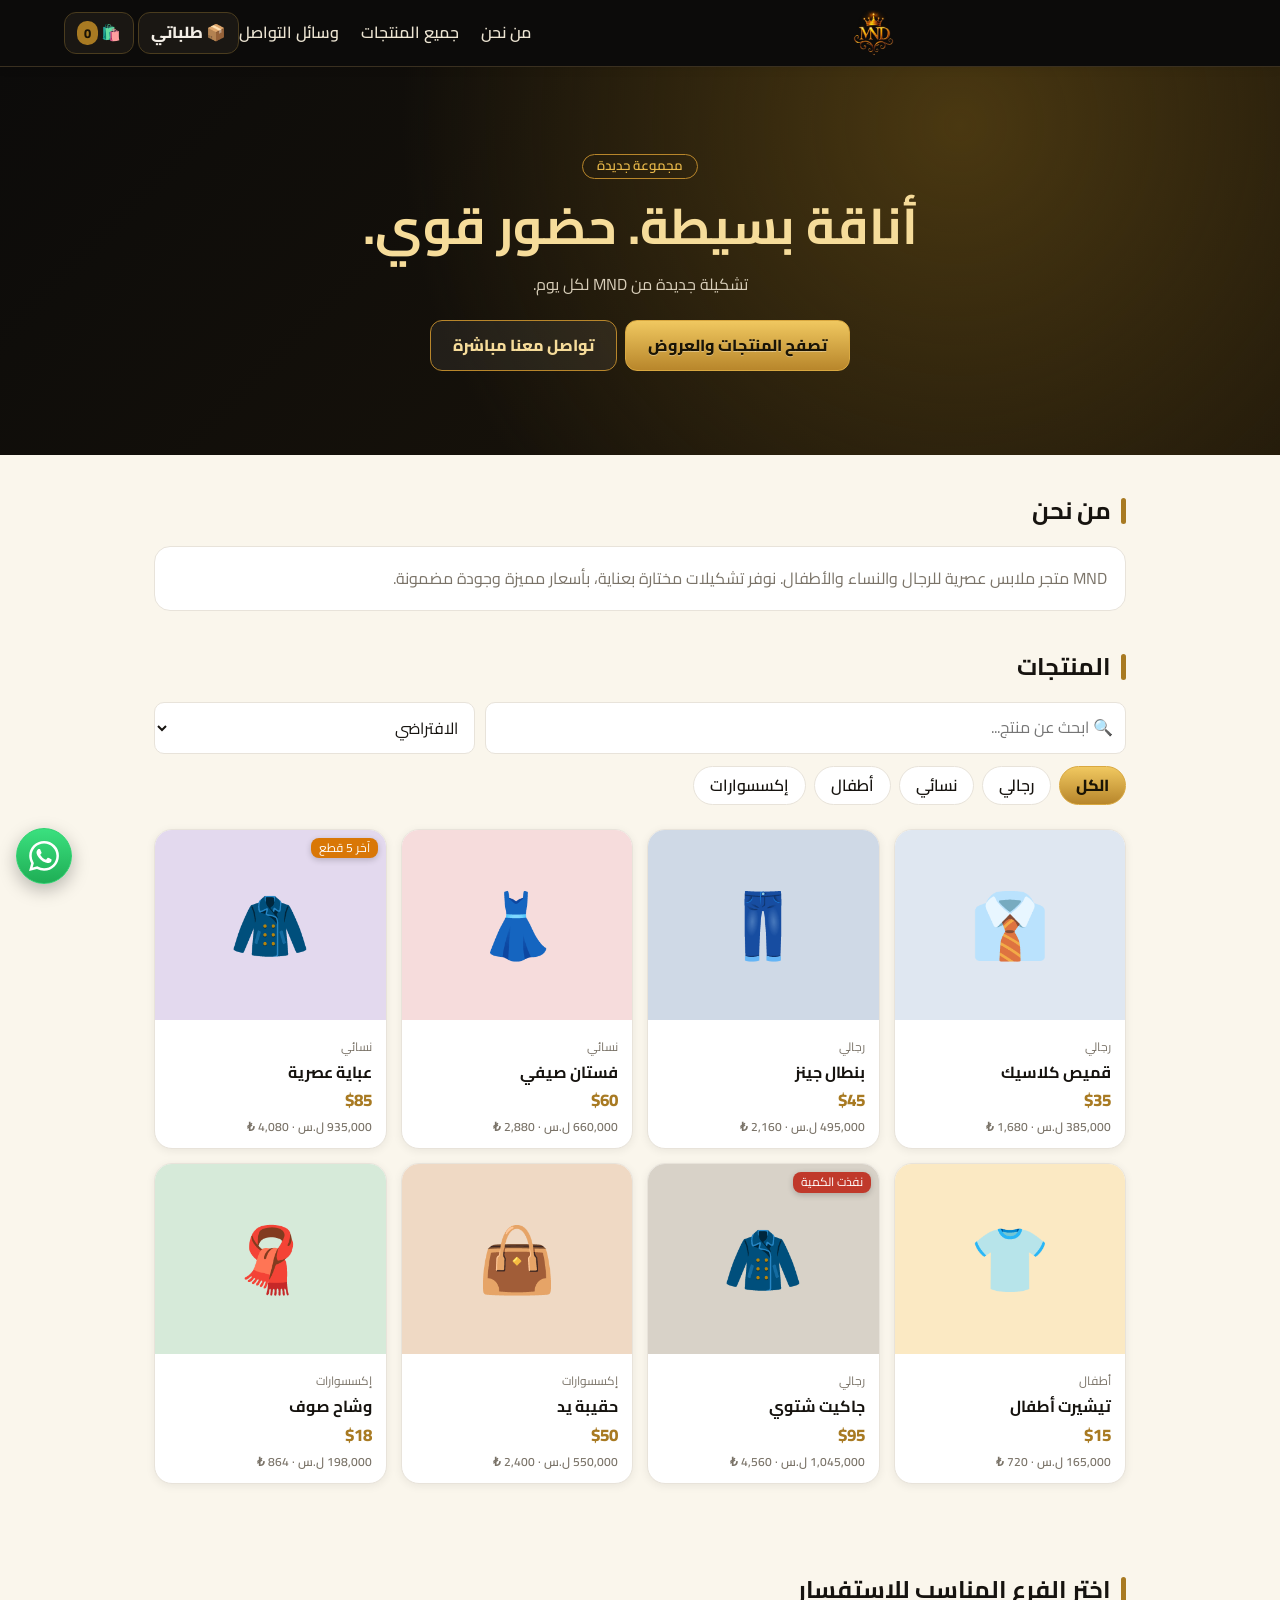
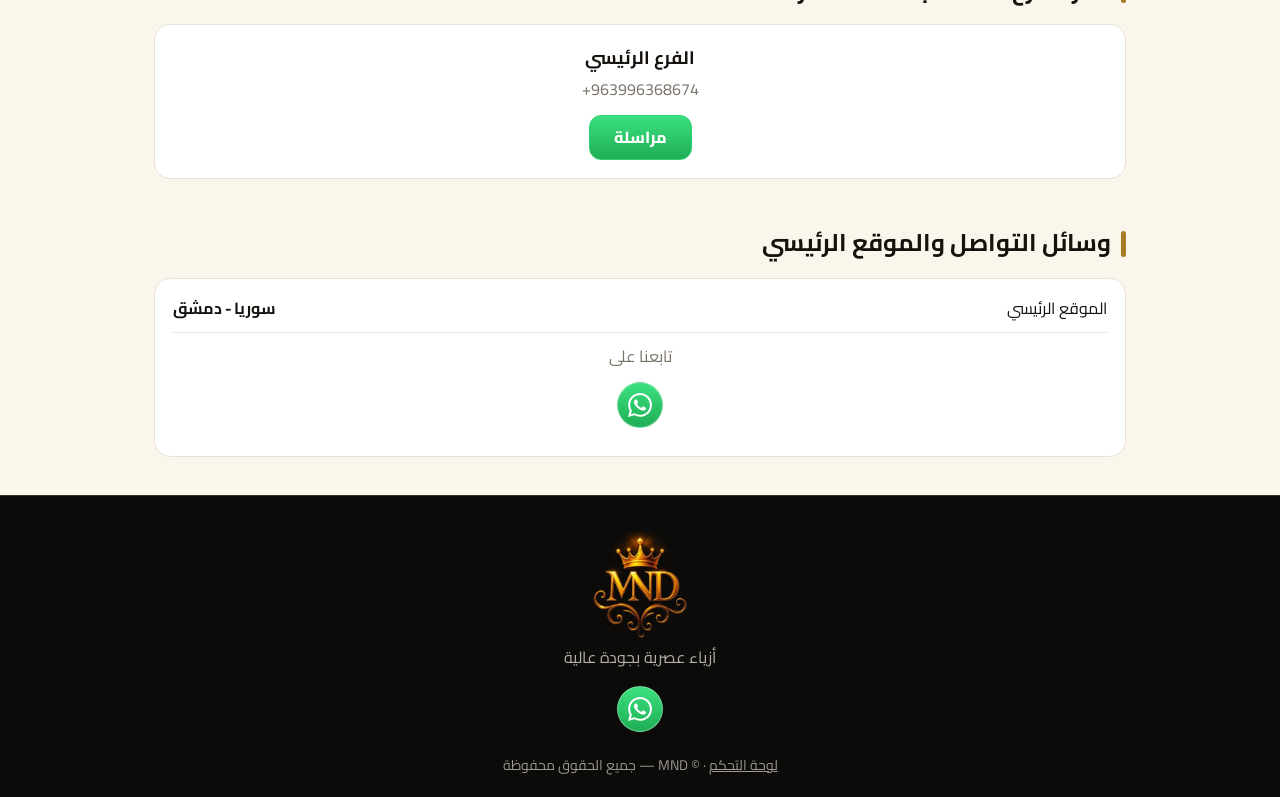
==== index.html @ f22549fa "Add files via upload" ====
<!DOCTYPE html>
<html lang="ar" dir="rtl">
<head>
<meta charset="utf-8">
<meta name="viewport" content="width=device-width, initial-scale=1, viewport-fit=cover">
<meta name="theme-color" content="#0c0b0a">
<title>MND | متجر ملابس</title>
<link rel="icon" type="image/png" href="favicon.png">
<link rel="stylesheet" href="https://fonts.googleapis.com/css2?family=Cairo:wght@400;600;800&display=swap">
<link rel="stylesheet" href="style.css">
</head>
<body>
<div id="app"></div>
<div id="tst"></div>
<script src="common.js"></script>
<script>
let shown=8;
const filt=()=>{let ps=D.products.filter(p=>p.on&&(cat==='الكل'||p.cat===cat)&&(!sq||(p.name+p.cat).includes(sq)));if(sort==='lo')ps=[...ps].sort((a,b)=>a.price-b.price);if(sort==='hi')ps=[...ps].sort((a,b)=>b.price-a.price);return ps};
const gridHTML=()=>filt().slice(0,shown).map(p=>`<div class="pc" onclick="openP(${p.id})"><div class="pv" style="background:${esc(p.color)}">${pvIn(p)}${p.stock<=0?'<span class="tg">نفذت الكمية</span>':p.stock<=5?`<span class="tg" style="background:#d97706">آخر ${p.stock} قطع</span>`:''}</div><div class="i"><small>${esc(p.cat)}</small><b style="display:block">${esc(p.name)}</b><span class="pr">${usd(p.price)}</span>${cr(p.price)}</div></div>`).join('')||'<p style="grid-column:1/-1;text-align:center;color:var(--mut)">لا توجد منتجات مطابقة.</p>';
const moreHTML=()=>filt().length>shown?'<button class="btn o" onclick="shown+=8;refresh()">عرض المزيد من المنتجات</button>':'';
function refresh(){$('grid').innerHTML=gridHTML();$('mw').innerHTML=moreHTML()}
const go=id=>document.getElementById(id)?.scrollIntoView({behavior:'smooth'});
const brs=()=>(D.settings.branches||[]).filter(b=>b.n&&b.p);
const ur=u=>{u=String(u||'').trim();return u?(/^https?:\/\//i.test(u)?u:'https://'+u.replace(/^\/+/,'')):''};
const ICONS={wa:`<svg viewBox="0 0 24 24" width="24" height="24" fill="#fff"><path d="M17.472 14.382c-.297-.149-1.758-.867-2.03-.967-.273-.099-.471-.148-.67.15-.197.297-.767.966-.94 1.164-.173.199-.347.223-.644.075-.297-.15-1.255-.463-2.39-1.475-.883-.788-1.48-1.761-1.653-2.059-.173-.297-.018-.458.13-.606.134-.133.298-.347.446-.52.149-.174.198-.298.298-.497.099-.198.05-.371-.025-.52-.075-.149-.669-1.612-.916-2.207-.242-.579-.487-.5-.669-.51-.173-.008-.371-.01-.57-.01-.198 0-.52.074-.792.372-.272.297-1.04 1.016-1.04 2.479 0 1.462 1.065 2.875 1.213 3.074.149.198 2.096 3.2 5.077 4.487.709.306 1.262.489 1.694.625.712.227 1.36.195 1.871.118.571-.085 1.758-.719 2.006-1.413.248-.694.248-1.289.173-1.413-.074-.124-.272-.198-.57-.347m-5.421 7.403h-.004a9.87 9.87 0 01-5.031-1.378l-.361-.214-3.741.982.998-3.648-.235-.374a9.86 9.86 0 01-1.51-5.26c.001-5.45 4.436-9.884 9.888-9.884 2.64 0 5.122 1.03 6.988 2.898a9.825 9.825 0 012.893 6.994c-.003 5.45-4.437 9.884-9.885 9.884m8.413-18.297A11.815 11.815 0 0012.05 0C5.495 0 .16 5.335.157 11.892c0 2.096.547 4.142 1.588 5.945L.057 24l6.305-1.654a11.882 11.882 0 005.683 1.448h.005c6.554 0 11.89-5.335 11.893-11.893a11.821 11.821 0 00-3.48-8.413Z"/></svg>`,
fb:`<svg viewBox="0 0 24 24" width="24" height="24" fill="#fff"><path d="M13.5 21v-8h2.7l.4-3.2h-3.1V7.8c0-.9.3-1.5 1.6-1.5h1.7V3.4c-.3 0-1.3-.1-2.4-.1-2.4 0-4.1 1.5-4.1 4.2v2.3H7.5V13h2.8v8z"/></svg>`,
ig:`<svg viewBox="0 0 24 24" width="24" height="24" fill="#fff"><rect x="3.5" y="3.5" width="17" height="17" rx="5" fill="none" stroke="#fff" stroke-width="2"/><circle cx="12" cy="12" r="4" fill="none" stroke="#fff" stroke-width="2"/><circle cx="17.2" cy="6.8" r="1.2"/></svg>`,
tg:`<svg viewBox="0 0 24 24" width="24" height="24" fill="#fff"><path d="M21.5 3.6 2.6 10.9c-.9.4-.9 1 0 1.300l4.800 1.500 1.800 5.600c.2.600.4.800.9.800s.6-.2.900-.5l2.300-2.300 4.700 3.500c.9.5 1.500.2 1.700-.8l3-14.300c.3-1.200-.5-1.800-1.600-1.300zM9.200 13.300l9.100-5.700c.4-.3.800-.1.500.2l-7.600 6.900-.3 3.300z"/></svg>`,
tt:`<svg viewBox="0 0 24 24" width="24" height="24" fill="#fff"><path d="M16.600 3c.3 2.400 1.700 3.900 4 4.100v3.100c-1.400.1-2.700-.3-4-1.100v6.100a6.100 6.100 0 1 1-6.100-6.100c.3 0 .6 0 .9.100v3.200a3 3 0 1 0 2.100 2.800V3z"/></svg>`,
yt:`<svg viewBox="0 0 24 24" width="24" height="24" fill="#fff"><rect x="2" y="5" width="20" height="14" rx="4.500"/><path d="M10 9l5.500 3-5.500 3z" fill="#e0201b"/></svg>`};
const soc=()=>{const s=D.settings,L=[['wa',wan()?'https://wa.me/'+wan():'','واتساب'],['fb',ur(s.fb),'فيسبوك'],['ig',ur(s.ig),'انستغرام'],['tg',ur(s.tg),'تيليغرام'],['tt',ur(s.tt),'تيك توك'],['yt',ur(s.yt),'يوتيوب']].filter(x=>x[1]);return `<div class="soc">${L.map(x=>`<a class="s-${x[0]}" href="${esc(x[1])}" target="_blank" rel="noopener" aria-label="${x[2]}" title="${x[2]}">${ICONS[x[0]]}</a>`).join('')}</div>`};
const dg=x=>String(x||'').replace(/\D/g,'');
function storeView(){const s=D.settings,n=cart.reduce((a,c)=>a+c.q,0),B=brs();
return `<header class="hd">${lg(46)}<nav class="nv"><a onclick="go('about')">من نحن</a><a onclick="go('shop')">جميع المنتجات</a><a onclick="go('contact')">وسائل التواصل</a></nav><span><button class="ib" onclick="ordOpen=true;keep()">📦 طلباتي${upd().length?` <span class="bd" style="background:var(--red)">${upd().length}</span>`:''}</button> <button class="ib" onclick="cartOpen=true;keep()">🛍️ <span class="bd">${n}</span></button></span></header>
<section class="hero"><small class="eyb">مجموعة جديدة</small><h1>${esc(s.hero)}</h1><p>${esc(s.sub)}</p><button class="btn gold" onclick="go('shop')">تصفح المنتجات والعروض</button><a class="btn o" href="https://wa.me/${wan()}" target="_blank" rel="noopener">تواصل معنا مباشرة</a></section>
<section class="sec" id="about"><h2 class="st2">من نحن</h2><p class="ab">${esc(s.about)}</p></section>
<main id="shop" style="padding-top:28px"><h2 class="st2">المنتجات</h2><div class="tools"><input class="inp" placeholder="🔍 ابحث عن منتج..." value="${esc(sq)}" oninput="sq=this.value;shown=8;refresh()"><select class="inp" onchange="sort=this.value;keep()"><option value="def">الافتراضي</option><option value="lo" ${sort==='lo'?'selected':''}>الأرخص</option><option value="hi" ${sort==='hi'?'selected':''}>الأعلى سعرًا</option></select></div>
<div class="chips">${cats.map(c=>`<button class="chip ${c===cat?'on':''}" onclick="cat='${c}';shown=8;keep()">${c}</button>`).join('')}</div>
<div class="grid" id="grid">${gridHTML()}</div><div class="more" id="mw">${moreHTML()}</div></main>
${B.length?`<section class="sec"><h2 class="st2">اختر الفرع المناسب للاستفسار</h2><div class="brg">${B.map(b=>`<div class="bc"><h4>${esc(b.n)}</h4><p dir="ltr">${esc(b.p)}</p><a href="https://wa.me/${dg(b.p)}" target="_blank" rel="noopener">مراسلة</a></div>`).join('')}</div></section>`:''}
<section class="sec" id="contact"><h2 class="st2">وسائل التواصل والموقع الرئيسي</h2><div class="ci"><div class="row"><span>الموقع الرئيسي</span><b>${esc(s.addr)}</b></div>${s.email?`<div class="row"><span>البريد الإلكتروني</span><a href="mailto:${esc(s.email)}">${esc(s.email)}</a></div>`:''}<div class="row" style="display:block;text-align:center;border:0"><div style="margin-bottom:8px;color:var(--mut)">تابعنا على</div>${soc()}</div></div></section>
<footer class="ft2">${lg(110)}<p>أزياء عصرية بجودة عالية</p>${soc()}<div class="ft" style="padding:10px 0 0"><a href="admin.html">لوحة التحكم</a> · © ${esc(s.name)} — جميع الحقوق محفوظة</div></footer>
${sel?prodSheet():''}${cartOpen?cartSheet():''}${ordOpen?ordSheet():''}${invSheet()}${waWidget()}`}
function openP(id){sel=D.products.find(p=>p.id===id);size=sel.sizes.split(',')[0];gi=0;keep()}
function setG(i){gi=i;$('gm').src=sel.imgs[i];document.querySelectorAll('.gth img').forEach((e,j)=>e.classList.toggle('on',j===i))}
function prodSheet(){const p=sel;return `<div class="ov" onclick="if(event.target===this){sel=null;keep()}"><div class="sh"><div class="pv" style="background:${esc(p.color)};height:260px;border-radius:14px;font-size:90px" ${p.imgs&&p.imgs.length>1?'onclick="setG((gi+1)%sel.imgs.length)"':''}>${p.imgs&&p.imgs.length?`<img id="gm" src="${p.imgs[gi]||p.imgs[0]}" alt="${esc(p.name)}">`:esc(p.emoji)}</div>${p.imgs&&p.imgs.length>1?`<div class="gth">${p.imgs.map((u,i)=>`<img src="${u}" class="${i===gi?'on':''}" onclick="setG(${i})" alt="">`).join('')}</div>`:''}<h3 style="margin-top:12px">${esc(p.name)}</h3><span class="pr" style="font-size:20px">${usd(p.price)}</span>${cr(p.price)}<p style="color:var(--mut)">${esc(p.cat)} · المتوفر: ${p.stock}</p>
<label>المقاس</label><div class="sz">${p.sizes.split(',').map(z=>`<button class="${z===size?'on':''}" onclick="size='${esc(z)}';keep()">${esc(z)}</button>`).join('')}</div>
<button class="btn w" ${p.stock<=0?'disabled style="opacity:.4"':''} onclick="addC()">أضف إلى السلة</button></div></div>`}
function addC(){const f=cart.find(c=>c.id===sel.id&&c.size===size);f?f.q++:cart.push({id:sel.id,size,q:1});sel=null;toast('تمت الإضافة إلى السلة');keep()}
const total=()=>cart.reduce((a,c)=>a+c.q*D.products.find(p=>p.id===c.id).price,0);
const pays=()=>{const p=D.settings.pay,a=[];if(p.sham.on)a.push(['sham','شام كاش (QR)']);if(p.cod.on)a.push(['cod','الدفع عند الاستلام']);return a};
const calc=()=>{const sub=total(),tax=0,ship=cart.length?+D.settings.ship:0;return{sub,tax,ship,total:Math.round((sub+tax+ship)*100)/100}};
const d2b=u=>{const[a,b]=u.split(','),m=a.match(/:(.*?);/)[1],t=atob(b),n=new Uint8Array(t.length);for(let i=0;i<t.length;i++)n[i]=t.charCodeAt(i);return new Blob([n],{type:m})};
async function dlQR(){try{await saveBlob('MND-ShamCash-QR.png',d2b(D.settings.pay.sham.qr))}catch(e){toast('اضغط مطولًا على الصورة لحفظها')}}
const shamBox=()=>{const h=D.settings.pay.sham;return `<div class="qrb">${h.qr?`<img src="${h.qr}" alt="QR شام كاش" class="qri"><button class="btn o w" onclick="dlQR()">⬇ تنزيل رمز QR</button><p style="font-size:12px;color:var(--mut);margin-top:4px">أو اضغط مطولًا على الصورة لحفظها</p>`:'<p style="color:var(--mut)">لم يضف المتجر رمز QR بعد.</p>'}${h.acc?`<div class="row" style="border:0"><span>رقم الحساب</span><b dir="ltr">${esc(h.acc)}</b></div>`:''}<small style="color:var(--mut);display:block;margin-bottom:6px">امسح الرمز أو حوّل إلى الحساب، ثم اكتب رقم العملية:</small><input class="inp" id="cr" placeholder="رقم عملية التحويل" value="${esc(checkout.r||'')}"></div>`};
function cartSheet(){const s=D.settings,k=calc(),pay=pays();if(!pay.find(x=>x[0]===pm))pm=pay[0]?.[0]||'';
const opts=D.products.filter(p=>p.on&&p.stock>0).map(p=>`<optgroup label="${esc(p.name)} — ${usd(p.price)}">${p.sizes.split(',').map(z=>`<option value="${p.id}|${esc(z)}">${esc(p.name)} — ${esc(z)}</option>`).join('')}</optgroup>`).join('');
return `<div class="ov" onclick="if(event.target===this){keepForm();cartOpen=false;keep()}"><div class="sh"><h3>سلة التسوق</h3>
<label>أضف منتجًا إلى طلبك</label><select class="inp" onchange="addSel(this.value)"><option value="">— اختر المنتج والمقاس —</option>${opts}</select>
${cart.map((c,i)=>{const p=D.products.find(x=>x.id===c.id);return `<div class="row"><div>${esc(p.name)}<small style="display:block;color:var(--mut)">المقاس ${esc(c.size)} · ${usd(p.price)}</small></div><div class="q"><button onclick="qty(${i},-1)">−</button>${c.q}<button onclick="qty(${i},1)">+</button></div></div>`}).join('')||'<p style="color:var(--mut)">السلة فارغة.</p>'}
${cart.length?`<div class="inv"><div class="row"><span>المجموع الفرعي</span><span>${usd(k.sub)}</span></div>${k.tax?`<div class="row"><span>الضريبة (${s.tax}%)</span><span>${usd(k.tax)}</span></div>`:''}<div class="row"><span>التوصيل</span><span>${usd(k.ship)}</span></div><div class="row" style="border:0;font-size:18px"><b>الإجمالي النهائي</b><b style="color:var(--ac)">${usd(k.total)}</b></div><div style="text-align:left">${cr(k.total)}</div></div>
<label style="margin-top:12px">طريقة الدفع</label><div class="sz">${pay.map(x=>`<button class="${x[0]===pm?'on':''}" onclick="keepForm();pm='${x[0]}';keep()">${x[1]}</button>`).join('')||'<span style="color:var(--mut)">لا توجد طريقة دفع متاحة</span>'}</div>${pm==='sham'?shamBox():''}
<input class="inp" id="cn" placeholder="الاسم" value="${esc(checkout.n??me().name)}"><input class="inp" id="cp" placeholder="رقم الهاتف" value="${esc(checkout.p??me().phone)}"><input class="inp" id="ca" placeholder="العنوان" value="${esc(checkout.a??me().addr)}">
<button class="btn w" onclick="order()">إتمام الطلب</button>`:''}</div></div>`}
function addSel(v){if(!v)return;keepForm();const[i,z]=v.split('|'),f=cart.find(c=>c.id==i&&c.size===z);f?f.q++:cart.push({id:+i,size:z,q:1});keep()}
const wan=()=>String(D.settings.wa||'').replace(/\D/g,'');
const waWidget=()=>`<a class="wab" href="https://wa.me/${wan()}?text=${encodeURIComponent('مرحبًا، أريد الاستفسار عن منتجات '+D.settings.name)}" target="_blank" rel="noopener" aria-label="تواصل عبر واتساب"><svg viewBox="0 0 24 24" width="30" height="30" fill="#fff"><path d="M17.472 14.382c-.297-.149-1.758-.867-2.03-.967-.273-.099-.471-.148-.67.15-.197.297-.767.966-.94 1.164-.173.199-.347.223-.644.075-.297-.15-1.255-.463-2.39-1.475-.883-.788-1.48-1.761-1.653-2.059-.173-.297-.018-.458.13-.606.134-.133.298-.347.446-.52.149-.174.198-.298.298-.497.099-.198.05-.371-.025-.52-.075-.149-.669-1.612-.916-2.207-.242-.579-.487-.5-.669-.51-.173-.008-.371-.01-.57-.01-.198 0-.52.074-.792.372-.272.297-1.04 1.016-1.04 2.479 0 1.462 1.065 2.875 1.213 3.074.149.198 2.096 3.2 5.077 4.487.709.306 1.262.489 1.694.625.712.227 1.36.195 1.871.118.571-.085 1.758-.719 2.006-1.413.248-.694.248-1.289.173-1.413-.074-.124-.272-.198-.57-.347m-5.421 7.403h-.004a9.87 9.87 0 01-5.031-1.378l-.361-.214-3.741.982.998-3.648-.235-.374a9.86 9.86 0 01-1.51-5.26c.001-5.45 4.436-9.884 9.888-9.884 2.64 0 5.122 1.03 6.988 2.898a9.825 9.825 0 012.893 6.994c-.003 5.45-4.437 9.884-9.885 9.884m8.413-18.297A11.815 11.815 0 0012.05 0C5.495 0 .16 5.335.157 11.892c0 2.096.547 4.142 1.588 5.945L.057 24l6.305-1.654a11.882 11.882 0 005.683 1.448h.005c6.554 0 11.89-5.335 11.893-11.893a11.821 11.821 0 00-3.48-8.413Z"/></svg></a>`;
function qty(i,d){cart[i].q+=d;if(cart[i].q<=0)cart.splice(i,1);keepForm();keep()}
function keepForm(){if($('cn'))checkout={n:$('cn').value,p:$('cp').value,a:$('ca').value,r:$('cr')?.value??checkout.r}}
function order(){keepForm();if(!checkout.n||!checkout.p||!checkout.a){toast('الرجاء تعبئة الاسم والهاتف والعنوان');return}
if(!pm){toast('لا توجد طريقة دفع متاحة');return}
const k=calc(),pl=pays().find(x=>x[0]===pm)[1];
const items=cart.map(c=>{const p=D.products.find(x=>x.id===c.id);p.stock=Math.max(0,p.stock-c.q);return{n:p.name,s:c.size,q:c.q,pr:p.price}});
const o={id:Date.now(),no:'MND-'+(1001+D.orders.length),dev:DEV,date:new Date().toLocaleDateString('ar'),name:checkout.n,phone:checkout.p,addr:checkout.a,items,sub:k.sub,tax:k.tax,ship:k.ship,total:k.total,rS:+D.settings.rSYP||0,rT:+D.settings.rTRY||0,pay:pl,ref:checkout.r||'',st:'جديد'};
SEEN[o.id]=o.st;saveSeen();let cu=D.customers.find(c=>c.dev===DEV);if(!cu){cu={dev:DEV,first:o.date};D.customers.push(cu)}Object.assign(cu,{name:o.name,phone:o.phone,addr:o.addr,last:o.date});
D.orders.unshift(o);save();
const msg=`طلب جديد ${o.no} من ${D.settings.name}\n`+items.map(i=>`• ${i.n} (${i.s}) × ${i.q}`).join('\n')+`\nالمجموع الفرعي: ${usd(o.sub)}\n`+(o.tax?`الضريبة: ${usd(o.tax)}\n`:'')+`التوصيل: ${usd(o.ship)}\nالإجمالي: ${usd(o.total)}\n${crl(o.total,o).map(x=>'≈ '+x+'\n').join('')}الدفع: ${pl}${o.ref?' (رقم العملية '+o.ref+')':''}\nالاسم: ${o.name}\nالهاتف: ${o.phone}\nالعنوان: ${o.addr}`;
window.open('https://wa.me/'+wan()+'?text='+encodeURIComponent(msg),'_blank');
cart=[];checkout={};cartOpen=false;inv=o;toast('تم تسجيل طلبك '+o.no);keep()}
const steps=['جديد','قيد التجهيز','مكتمل'];
function tl(o){if(o.st==='ملغي')return '<p style="color:var(--red);font-weight:800;margin-top:6px">✕ تم إلغاء الطلب</p>';const k=steps.indexOf(o.st);return `<div style="display:flex;gap:6px;margin-top:8px">${steps.map((s,i)=>`<div style="flex:1;text-align:center;font-size:12px;font-weight:600;color:${i<=k?'var(--grn)':'var(--mut)'}"><div style="height:5px;border-radius:3px;background:${i<=k?'var(--grn)':'var(--line)'};margin-bottom:4px"></div>${s}</div>`).join('')}</div>`}
function ordSheet(){const L=mine();return `<div class="ov" onclick="if(event.target===this)closeOrd()"><div class="sh"><h3>طلباتي</h3><p style="color:var(--mut);font-size:13px;margin-bottom:8px">رمز جهازك: <b dir="ltr">${DEV}</b> — تظهر هنا طلباتك فقط.</p>${L.map(o=>`<div class="li" style="display:block"><div style="display:flex;justify-content:space-between"><b>${esc(o.no)}</b>${SEEN[o.id]!==o.st?'<span class="pill" style="background:var(--red);color:#fff">محدّث</span>':`<span class="pill">${esc(o.st)}</span>`}</div><small>${esc(o.date)} · ${usd(o.total)}</small><p style="font-size:14px;margin-top:4px">${o.items.map(i=>`${esc(i.n)} (${esc(i.s)}) ×${i.q}`).join('، ')}</p>${tl(o)}<button class="mini" style="margin-top:8px" onclick="inv=D.orders.find(x=>x.id===${o.id});keep()">عرض الفاتورة</button> <button class="mini" style="margin-top:8px" onclick="dlInv(${o.id},'pdf')">⬇ تحميل PDF</button></div>`).join('')||'<p style="color:var(--mut)">لا توجد طلبات من هذا الجهاز بعد.</p>'}<button class="btn o w" onclick="closeOrd()">إغلاق</button></div></div>`}
function closeOrd(){mine().forEach(o=>SEEN[o.id]=o.st);saveSeen();ordOpen=false;keep()}
const render=()=>{$('app').innerHTML=storeView();window.scrollTo?.(0,0)};
const keep=()=>{const y=scrollY;$('app').innerHTML=storeView();scrollTo(0,y)};
window.addEventListener('storage',e=>{if(e.key!==K||!e.newValue)return;try{D=JSON.parse(e.newValue)}catch(x){return}D.customers=D.customers||[];const u=upd();if(u.length)toast('تحديث على طلبك '+u[0].no+': '+u[0].st+' — اضغط لعرض الفاتورة',()=>{ordOpen=true;keep()});if(!sel&&!cartOpen)keep()});
{const u=upd();if(u.length)toast('تحديث على طلبك '+u[0].no+': '+u[0].st+' — اضغط لعرض الفاتورة',()=>{ordOpen=true;keep()})}
render();
</script>
</body>
</html>
---- style.css ----
:root{--bg:#faf8f5;--card:#fff;--ink:#16130f;--mut:#7a7368;--line:#e8e3da;--ac:#a87a22;--red:#c0392b;--grn:#2e8b57;color-scheme:light;box-sizing:border-box;padding-top:env(safe-area-inset-top,0px);padding-bottom:env(safe-area-inset-bottom,0px)}
@media (prefers-color-scheme:dark){:root:not([data-theme="light"]){--bg:#121110;--card:#1c1a17;--ink:#f3eee6;--mut:#a39b8d;--line:#322e28;--ac:#e8b84a;color-scheme:dark}}
:root[data-theme="dark"]{--bg:#121110;--card:#1c1a17;--ink:#f3eee6;--mut:#a39b8d;--line:#322e28;--ac:#e8b84a;color-scheme:dark}
*{box-sizing:border-box;margin:0}
html{scroll-behavior:smooth}
body{font-family:Cairo,Tahoma,sans-serif;background:var(--bg);color:var(--ink);line-height:1.7;min-height:100%;overflow-x:hidden}
body::before{content:"";position:fixed;inset:0 0 auto;height:env(safe-area-inset-top,0px);background:var(--bg);z-index:60}
button,input,select,textarea{font:inherit;color:inherit}
textarea.inp{min-height:84px;resize:vertical}
.hd{position:sticky;top:env(safe-area-inset-top,0px);z-index:40;background:var(--bg);border-bottom:1px solid var(--line);display:flex;justify-content:space-between;align-items:center;padding:10px 5%}
.logo{font-size:26px;font-weight:800;letter-spacing:4px}
.ib{background:none;border:1px solid var(--line);border-radius:12px;padding:6px 12px;cursor:pointer;font-weight:800}
.bd{background:var(--ac);color:#fff;border-radius:10px;padding:0 7px;font-size:13px}
.btn{background:var(--ink);color:var(--bg);border:0;border-radius:12px;padding:11px 22px;font-weight:800;cursor:pointer;text-decoration:none;display:inline-block}
.btn.o{background:none;color:var(--ink);border:1px solid var(--line)}
.btn.r{background:var(--red);color:#fff}
.btn.w{width:100%}
.hero{text-align:center;padding:64px 6%;background:linear-gradient(160deg,var(--card),var(--bg))}
.hero h1{font-size:clamp(28px,7vw,50px);line-height:1.4}.hero p{color:var(--mut);margin:10px 0 22px}
main{padding:30px 5%;max-width:1100px;margin:auto}
.chips{display:flex;gap:8px;overflow-x:auto;padding-bottom:6px}
.chip{border:1px solid var(--line);background:var(--card);border-radius:20px;padding:5px 16px;cursor:pointer;white-space:nowrap;font-weight:600}
.chip.on{background:var(--ink);color:var(--bg)}
.grid{display:grid;grid-template-columns:repeat(2,1fr);gap:14px;margin-top:18px}
@media(min-width:760px){.grid{grid-template-columns:repeat(4,1fr)}}
.pc{background:var(--card);border:1px solid var(--line);border-radius:16px;overflow:hidden;cursor:pointer;transition:.2s}
.pc:hover{transform:translateY(-3px)}
.pv{height:160px;display:grid;place-items:center;font-size:64px;position:relative}
.pc .i{padding:10px 12px}.pc small{color:var(--mut)}.pr{font-weight:800;color:var(--ac)}
.tg{position:absolute;top:8px;right:8px;background:var(--red);color:#fff;font-size:12px;border-radius:8px;padding:0 8px}
.ov{position:fixed;inset:0;background:#0007;z-index:70;display:flex;align-items:flex-end;justify-content:center}
@media(min-width:760px){.ov{align-items:center}}
.sh{background:var(--bg);width:100%;max-width:460px;max-height:92%;overflow:auto;border-radius:20px 20px 0 0;padding:18px;padding-bottom:calc(18px + env(safe-area-inset-bottom,0px))}
@media(min-width:760px){.sh{border-radius:20px}}
.sh h3{margin-bottom:10px}
.sz{display:flex;gap:8px;flex-wrap:wrap;margin:10px 0 16px}
.sz button{min-width:44px;border:1px solid var(--line);background:var(--card);border-radius:10px;padding:6px 10px;cursor:pointer;font-weight:800}
.sz button.on{background:var(--ink);color:var(--bg)}
.row{display:flex;gap:10px;align-items:center;justify-content:space-between;padding:10px 0;border-bottom:1px solid var(--line)}
.q{display:flex;gap:8px;align-items:center}.q button{width:28px;height:28px;border-radius:8px;border:1px solid var(--line);background:var(--card);cursor:pointer}
.inp{width:100%;background:var(--card);border:1px solid var(--line);border-radius:10px;padding:9px 12px;margin-bottom:8px}
label{display:block;font-size:13px;color:var(--mut);margin-bottom:2px}
.ft{text-align:center;color:var(--mut);padding:30px 5% 40px;font-size:14px}
.ft a{color:var(--mut);cursor:pointer;text-decoration:underline}
.toast{position:fixed;bottom:calc(20px + env(safe-area-inset-bottom,0px));left:50%;transform:translateX(-50%);background:var(--ink);color:var(--bg);padding:9px 18px;border-radius:12px;z-index:90;font-weight:600}
/* admin */
.ad{padding-bottom:calc(76px + env(safe-area-inset-bottom,0px))}
.at{padding:12px 5%;display:flex;justify-content:space-between;align-items:center;background:var(--ink);color:var(--bg);position:sticky;top:env(safe-area-inset-top,0px);z-index:40}
.tabs{position:fixed;bottom:0;right:0;left:0;background:var(--card);border-top:1px solid var(--line);display:flex;z-index:50;padding-bottom:env(safe-area-inset-bottom,0px)}
.tabs button{flex:1;border:0;background:none;padding:10px 2px;font-size:12px;font-weight:600;color:var(--mut);cursor:pointer}
.tabs button.on{color:var(--ac)}.tabs span{display:block;font-size:20px}
.ac{max-width:900px;margin:auto;padding:18px 5%}
.st{display:grid;grid-template-columns:1fr 1fr;gap:12px}
@media(min-width:700px){.st{grid-template-columns:repeat(4,1fr)}}
.sc{background:var(--card);border:1px solid var(--line);border-radius:14px;padding:14px}.sc b{font-size:24px;display:block}.sc span{color:var(--mut);font-size:13px}
.li{background:var(--card);border:1px solid var(--line);border-radius:14px;padding:12px;margin-bottom:10px;display:flex;gap:12px;align-items:center}
.li .pv{height:52px;width:52px;border-radius:12px;font-size:28px;flex:none}
.li .g{flex:1;min-width:0}.li small{color:var(--mut);display:block}
.mini{border:1px solid var(--line);background:var(--card);border-radius:8px;padding:4px 10px;cursor:pointer;font-size:13px}
.pill{border-radius:10px;padding:0 10px;font-size:12px;font-weight:800;background:var(--line)}
.lg{max-width:360px;margin:15vh auto;padding:24px;background:var(--card);border:1px solid var(--line);border-radius:18px;text-align:center}
.two{display:grid;grid-template-columns:1fr 1fr;gap:10px}
:root{--abg:#f1efe9}@media (prefers-color-scheme:dark){:root:not([data-theme="light"]){--abg:#0c0b0a}}:root[data-theme="dark"]{--abg:#0c0b0a}
.ad{background:var(--abg);min-height:100vh}
.ph{font-size:22px;margin-bottom:12px}.ph2{display:flex;justify-content:space-between;align-items:center;margin-bottom:12px}.ph2 .ph{margin:0}
.sc{box-shadow:0 2px 8px #0001}.sc i{font-style:normal;width:38px;height:38px;border-radius:12px;display:grid;place-items:center;font-size:18px;margin-bottom:8px}
.pn{background:var(--card);border:1px solid var(--line);border-radius:16px;padding:14px 16px;margin:0 0 14px}.pn h3{margin-bottom:6px;font-size:16px}.st+.pn{margin-top:16px}
.rw{display:flex;justify-content:space-between;align-items:center;gap:8px}
.sw{display:flex!important;gap:8px;align-items:center;color:var(--ink)!important;font-weight:600;font-size:15px!important}
.qri{width:180px;max-width:100%;display:block;margin:8px auto;border-radius:12px;background:#fff;padding:6px}
.qrb{background:var(--card);border:1px dashed var(--ac);border-radius:14px;padding:12px;margin:8px 0;text-align:center}
.inv{background:var(--card);border:1px solid var(--line);border-radius:12px;padding:6px 12px;margin-top:10px}
.wab{position:fixed;left:16px;bottom:calc(16px + env(safe-area-inset-bottom,0px));width:56px;height:56px;border-radius:50%;border:0;background:#25d366;color:#fff;font-size:28px;box-shadow:0 6px 18px #0004;cursor:pointer;z-index:45}
.wap{position:fixed;left:16px;bottom:calc(84px + env(safe-area-inset-bottom,0px));width:min(320px,calc(100vw - 32px));background:var(--bg);border:1px solid var(--line);border-radius:16px;overflow:hidden;box-shadow:0 10px 30px #0004;z-index:45}
.wah{background:#25d366;color:#fff;padding:12px 14px}
@media(min-width:900px){.tabs{top:0;bottom:0;right:0;left:auto;width:210px;flex-direction:column;justify-content:flex-start;padding:70px 10px 0;border-top:0;border-left:1px solid var(--line)}.tabs button{text-align:right;display:flex;gap:10px;align-items:center;font-size:15px;padding:10px 14px;border-radius:10px}.tabs span{font-size:18px;display:inline}.tabs button.on{background:var(--bg)}.ad{padding-bottom:0}.ac{margin-right:210px;max-width:none;padding:24px 4%}.at{padding-right:230px}}
.top{background:var(--ink);color:var(--bg);text-align:center;font-size:13px;padding:6px 10px}
.hero{background:linear-gradient(135deg,#1b1712,#3b2f1b);color:#fff;padding:70px 6%}.hero p{color:#e6dcc8}
.eyb{display:inline-block;border:1px solid var(--ac);color:var(--ac);border-radius:20px;padding:0 14px;margin-bottom:12px;font-weight:600}
.btn.gold{background:var(--ac);color:#fff}
.trust{display:grid;grid-template-columns:repeat(3,1fr);gap:8px;max-width:1100px;margin:-26px auto 0;padding:0 5%;position:relative}
.trust div{background:var(--card);border:1px solid var(--line);border-radius:14px;padding:10px 6px;text-align:center;box-shadow:0 6px 16px #0001;font-size:13px}
.trust i{font-style:normal;font-size:20px;display:block}.trust b{display:block}.trust small{color:var(--mut);font-size:11px}
.tools{display:grid;grid-template-columns:2fr 1fr;gap:10px;margin-bottom:12px}.tools .inp{margin:0}
.pc{border-radius:18px;box-shadow:0 2px 10px #0001}.pc:hover{box-shadow:0 12px 26px #0002}.pv{height:190px}
.pc .i{padding:12px 14px}.pc .i small{color:var(--mut);font-size:12px}.pr{font-size:17px}
.ft2{background:var(--ink);color:var(--bg);text-align:center;padding:34px 5% 20px;margin-top:30px}.ft2 p{opacity:.7;margin:4px 0 14px}.ft2 .ft{color:var(--bg);opacity:.6}.ft2 .ft a{color:inherit}
.wal{display:inline-block;background:#25d366;color:#fff;border-radius:12px;padding:10px 22px;font-weight:800;text-decoration:none}
.wab{display:grid;place-items:center;text-decoration:none}
.pv{overflow:hidden}.pv img{width:100%;height:100%;object-fit:cover;display:block}
.gth{display:flex;gap:8px;overflow-x:auto;margin-top:8px;padding-bottom:2px}
.gth img{width:56px;height:56px;object-fit:cover;border-radius:10px;border:2px solid transparent;cursor:pointer;flex:none}
.gth img.on{border-color:var(--ac)}
.ths{display:grid;grid-template-columns:repeat(3,1fr);gap:8px;margin:8px 0}
.th{position:relative;aspect-ratio:1;border-radius:10px;overflow:hidden;border:1px solid var(--line);background:var(--card)}
.th img{width:100%;height:100%;object-fit:cover;display:block}
.th button{position:absolute;top:4px;border:0;border-radius:6px;background:#000b;color:#fff;cursor:pointer;font-size:13px;padding:0 7px;line-height:22px}
.th .x{right:4px}.th .m{left:4px}
.th .mn{position:absolute;bottom:0;left:0;right:0;background:var(--ac);color:#fff;font-size:11px;text-align:center}
.nth{grid-column:1/-1;color:var(--mut);font-size:13px;text-align:center;padding:10px;border:1px dashed var(--line);border-radius:10px}
html{scroll-padding-top:110px}
.hd{box-shadow:0 2px 10px #0001}.hd .logo{color:var(--ac)}
.nv{display:flex;gap:22px}.nv a{cursor:pointer;font-weight:600;color:var(--ink)}.nv a:hover{color:var(--ac)}
@media(max-width:700px){.hd{flex-wrap:wrap}.nv{order:3;width:100%;justify-content:center;padding-top:6px;gap:16px;font-size:14px}}
.hero{background:radial-gradient(circle at 75% 15%,#4a3811 0,transparent 55%),linear-gradient(135deg,#0c0b0a,#1d160a);padding:84px 6%}.hero h1{color:#f6dc9a}.hero p{color:#d9cfba}
.hero .eyb{border-color:#b8862b;color:#e8b84a}
.hero .btn.o{margin-inline-start:8px}
.sec{max-width:1100px;margin:auto;padding:36px 5% 8px}
.st2{font-size:24px;margin-bottom:14px;display:flex;align-items:center;gap:10px}.st2::before{content:"";width:5px;height:26px;border-radius:3px;background:var(--ac)}
.ab{background:var(--card);border:1px solid var(--line);border-radius:16px;padding:18px;color:var(--mut);white-space:pre-line}
.more{text-align:center;margin-top:20px}
.brg{display:grid;grid-template-columns:repeat(auto-fit,minmax(220px,1fr));gap:14px}
.bc{background:var(--card);border:1px solid var(--line);border-radius:16px;padding:18px;text-align:center}
.bc h4{font-size:18px;margin-bottom:2px}.bc p{color:var(--mut);margin-bottom:12px}
.bc a{display:inline-block;background:#25d366;color:#fff;border-radius:12px;padding:8px 24px;font-weight:800;text-decoration:none}
.ci{background:var(--card);border:1px solid var(--line);border-radius:16px;padding:6px 18px}
.ci .row:last-child{border:0}.ci a{color:var(--ac);font-weight:600;text-decoration:none}

.pc .pr{color:var(--ac)}
body::before{background:#0c0b0a}
.lgi{width:auto;display:block;margin:auto}
.hd{background:#0c0b0a;border-bottom:1px solid #3a3020}.hd .nv a{color:#ece4d2}.hd .nv a:hover{color:#e8b84a}.hd .ib{color:#f3eee6;border-color:#3a3322}
.ft2{background:#0c0b0a;border-top:1px solid #3a3020}
.lg{background:#0c0b0a;border-color:#3a3020}.lg p,.lg a{color:#a39b8d!important}

/* ===== ثيم ذهبي/أسود + أزرار منبثقة بوميض خافت ===== */
:root{--bg:#faf6ec;--gl:rgba(212,160,50,.38);--sh:0 4px 10px rgba(0,0,0,.2),inset 0 1px 0 rgba(255,255,255,.3),inset 0 -2px 0 rgba(0,0,0,.12)}
.bd{color:#1a1405}.tg{box-shadow:0 2px 6px #0003}
.at{background:#0c0b0a;color:#f3eee6;border-bottom:1px solid #3a3020}
.top{background:#0c0b0a}
@keyframes glow{0%,100%{box-shadow:var(--sh),0 0 7px 0 var(--gl)}50%{box-shadow:var(--sh),0 0 16px 3px var(--gl)}}
button:not(:disabled),.btn,.wal,.bc a,.wab{transition:transform .18s ease,filter .18s ease;animation:glow 3s ease-in-out infinite;-webkit-tap-highlight-color:transparent}
button:not(:disabled):hover,.btn:hover,.wal:hover,.bc a:hover,.wab:hover{transform:translateY(-2px) scale(1.03);filter:brightness(1.07)}
button:not(:disabled):active,.btn:active,.wal:active,.bc a:active,.wab:active{transform:translateY(1px) scale(.97);filter:brightness(.95)}
button:disabled{box-shadow:var(--sh);opacity:.45;cursor:not-allowed}
.btn{background:linear-gradient(180deg,#f0c860,#b8862b);color:#1a1405;border:1px solid #d9a840;text-shadow:0 1px 0 #ffffff55}
.btn.o{background:var(--card);color:var(--ink);border:1px solid var(--ac);text-shadow:none}
.btn.r{background:linear-gradient(180deg,#d9503f,#a82f21);color:#fff;border-color:#d9503f;--gl:rgba(192,57,43,.4);text-shadow:none}
.btn.gold{background:linear-gradient(180deg,#f0c860,#b8862b);color:#1a1405}
.hero .btn.o{background:#ffffff10;color:#f6dc9a;border-color:#b8862b}
.ib,.mini,.chip,.sz button,.q button,.tabs button{background:var(--card);border:1px solid var(--line)}
.ib,.mini,.chip,.sz button,.q button{--gl:rgba(212,160,50,.28)}
.hd .ib{background:#1a1713;border-color:#4a3c1e;color:#f3eee6}
.chip.on,.sz button.on{background:linear-gradient(180deg,#f0c860,#b8862b);color:#1a1405;border-color:#d9a840;font-weight:800}
.tabs button{--gl:rgba(212,160,50,.18);border-radius:10px;margin:4px 3px;border-color:transparent}
.tabs button.on{background:var(--bg);color:var(--ac);border-color:var(--ac)}
.wal,.bc a,.wab{background:linear-gradient(180deg,#3be07f,#1fae55);--gl:rgba(37,211,102,.4);border:1px solid #2fd070}
.wab{border-radius:50%}
.ft2 .wal{color:#fff}
.mini{border-radius:10px}
.pc:hover{box-shadow:0 12px 28px rgba(184,134,43,.28)}
.inp:focus{outline:none;border-color:var(--ac);box-shadow:0 0 0 3px var(--gl)}
@media(prefers-reduced-motion:reduce){button,.btn,.wal,.bc a,.wab{animation:none!important;transition:none!important}}
.at .mini{background:#1a1713;color:#f3eee6;border-color:#4a3c1e}

/* ===== أيقونات التواصل + الفروع + الفواتير ===== */
.soc{display:flex;gap:12px;justify-content:center;flex-wrap:wrap;margin:12px 0}
.soc a{width:46px;height:46px;border-radius:50%;display:grid;place-items:center;text-decoration:none;border:1px solid #ffffff55;transition:transform .18s ease,filter .18s ease;animation:glow 3s ease-in-out infinite;--gl:rgba(255,255,255,.28)}
.soc a:hover{transform:translateY(-3px) scale(1.08);filter:brightness(1.1)}.soc a:active{transform:scale(.94)}
.s-wa{background:linear-gradient(180deg,#3be07f,#1fae55);--gl:rgba(37,211,102,.45)!important}
.s-fb{background:linear-gradient(180deg,#3b8bff,#1260d6);--gl:rgba(24,119,242,.45)!important}
.s-ig{background:linear-gradient(45deg,#f09433,#dc2743 55%,#bc1888);--gl:rgba(220,39,67,.4)!important}
.s-tg{background:linear-gradient(180deg,#3bb5ee,#1c8fc4);--gl:rgba(34,158,217,.45)!important}
.s-tt{background:#111;border-color:#69c9d0!important;--gl:rgba(105,201,208,.4)!important}
.s-yt{background:linear-gradient(180deg,#ff3b30,#d4150c);--gl:rgba(255,0,0,.4)!important}
.brw{display:grid;grid-template-columns:1fr 1fr auto;gap:8px;align-items:start}.brw .inp{margin-bottom:8px}.brw .mini{margin-top:4px;padding:6px 10px}
@media(max-width:480px){.brw{grid-template-columns:1fr auto}.brw .inp:nth-child(2){grid-column:1}}

.cr{display:block;font-size:12px;font-weight:600;color:var(--mut);margin-top:2px;line-height:1.5}
.pc .cr{padding-top:1px}
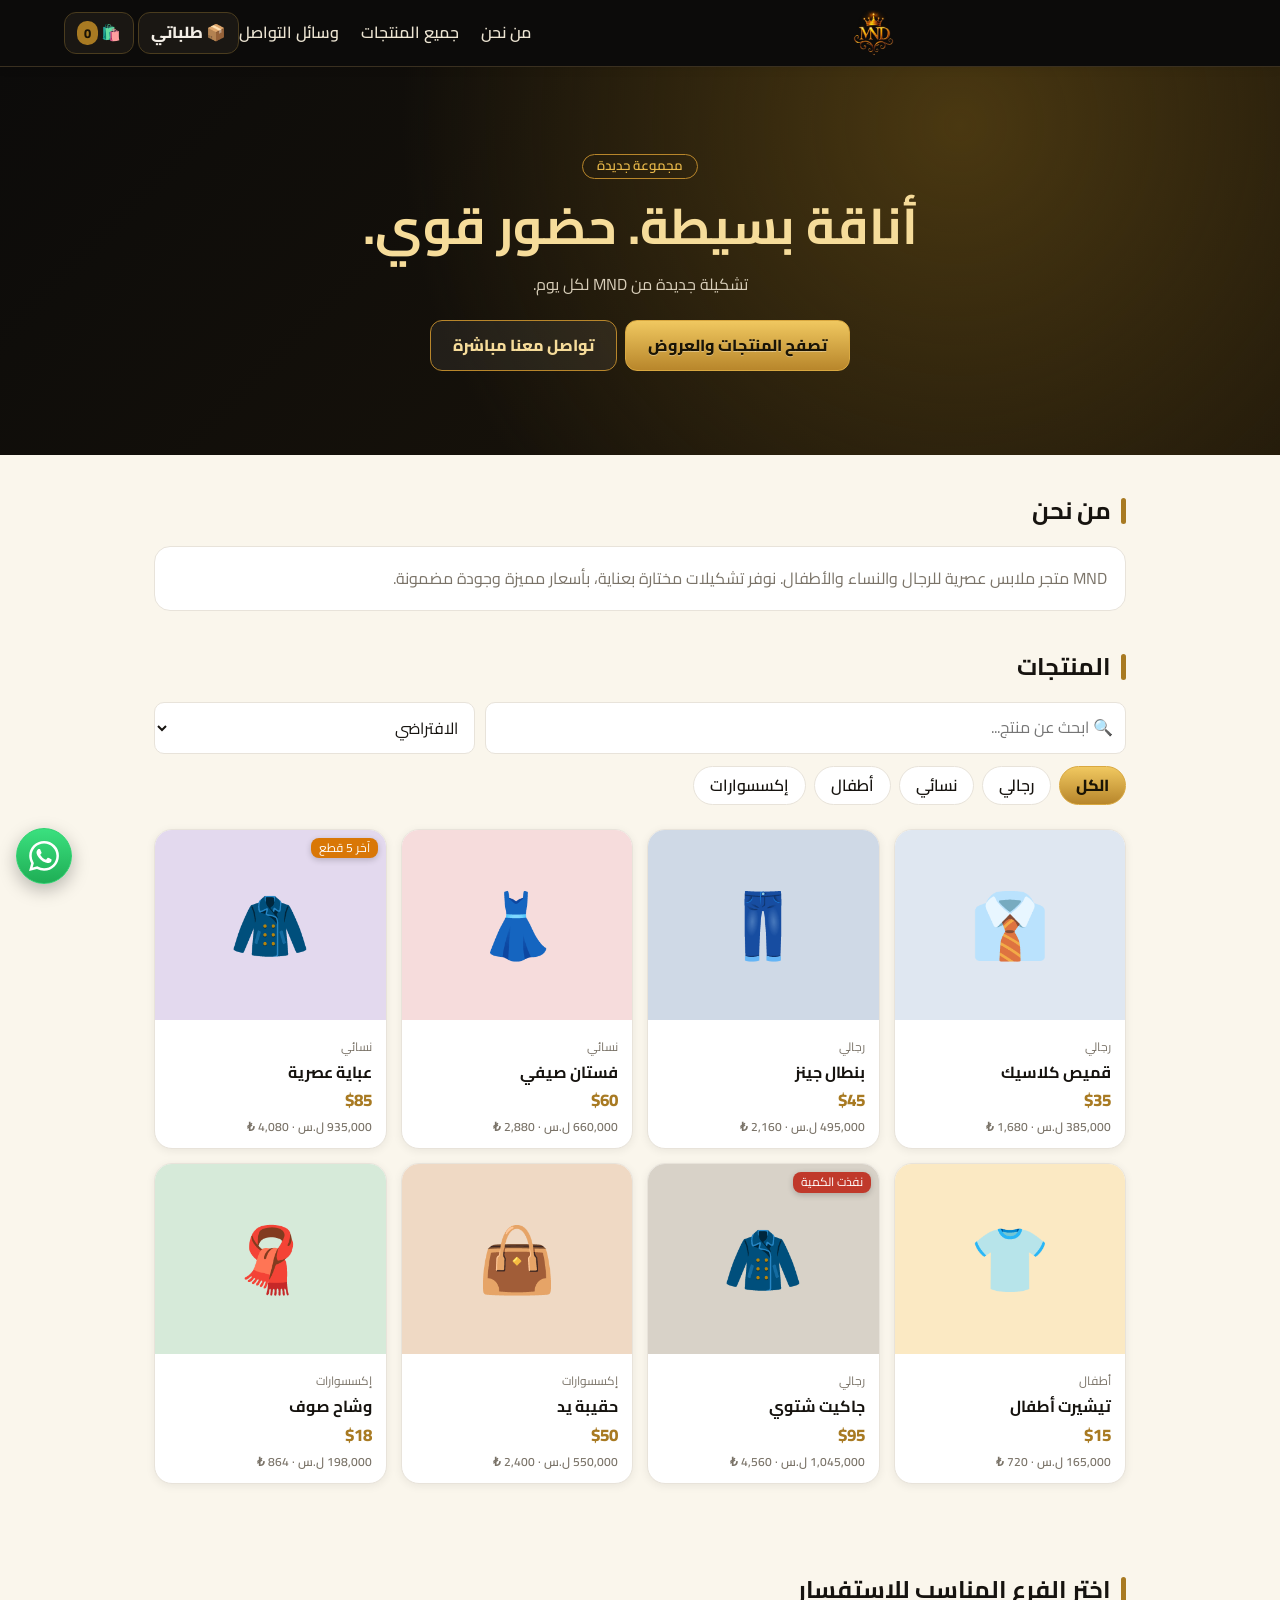
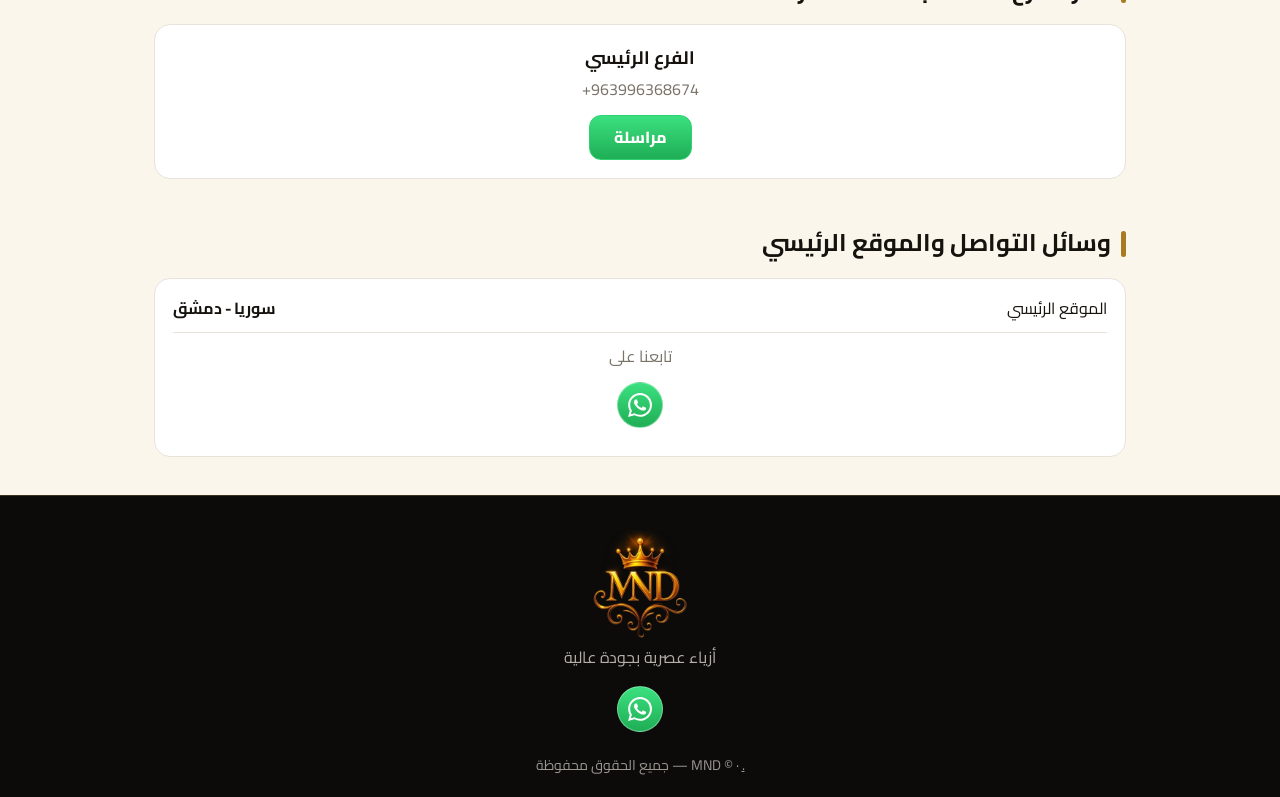
==== commit 4b5c0657: "Update index.html" ====
--- a/index.html
+++ b/index.html
@@ -39,7 +39,7 @@
 <div class="grid" id="grid">${gridHTML()}</div><div class="more" id="mw">${moreHTML()}</div></main>
 ${B.length?`<section class="sec"><h2 class="st2">اختر الفرع المناسب للاستفسار</h2><div class="brg">${B.map(b=>`<div class="bc"><h4>${esc(b.n)}</h4><p dir="ltr">${esc(b.p)}</p><a href="https://wa.me/${dg(b.p)}" target="_blank" rel="noopener">مراسلة</a></div>`).join('')}</div></section>`:''}
 <section class="sec" id="contact"><h2 class="st2">وسائل التواصل والموقع الرئيسي</h2><div class="ci"><div class="row"><span>الموقع الرئيسي</span><b>${esc(s.addr)}</b></div>${s.email?`<div class="row"><span>البريد الإلكتروني</span><a href="mailto:${esc(s.email)}">${esc(s.email)}</a></div>`:''}<div class="row" style="display:block;text-align:center;border:0"><div style="margin-bottom:8px;color:var(--mut)">تابعنا على</div>${soc()}</div></div></section>
-<footer class="ft2">${lg(110)}<p>أزياء عصرية بجودة عالية</p>${soc()}<div class="ft" style="padding:10px 0 0"><a href="admin.html">لوحة التحكم</a> · © ${esc(s.name)} — جميع الحقوق محفوظة</div></footer>
+<footer class="ft2">${lg(110)}<p>أزياء عصرية بجودة عالية</p>${soc()}<div class="ft" style="padding:10px 0 0"><a href="admin.html">.</a> · © ${esc(s.name)} — جميع الحقوق محفوظة</div></footer>
 ${sel?prodSheet():''}${cartOpen?cartSheet():''}${ordOpen?ordSheet():''}${invSheet()}${waWidget()}`}
 function openP(id){sel=D.products.find(p=>p.id===id);size=sel.sizes.split(',')[0];gi=0;keep()}
 function setG(i){gi=i;$('gm').src=sel.imgs[i];document.querySelectorAll('.gth img').forEach((e,j)=>e.classList.toggle('on',j===i))}
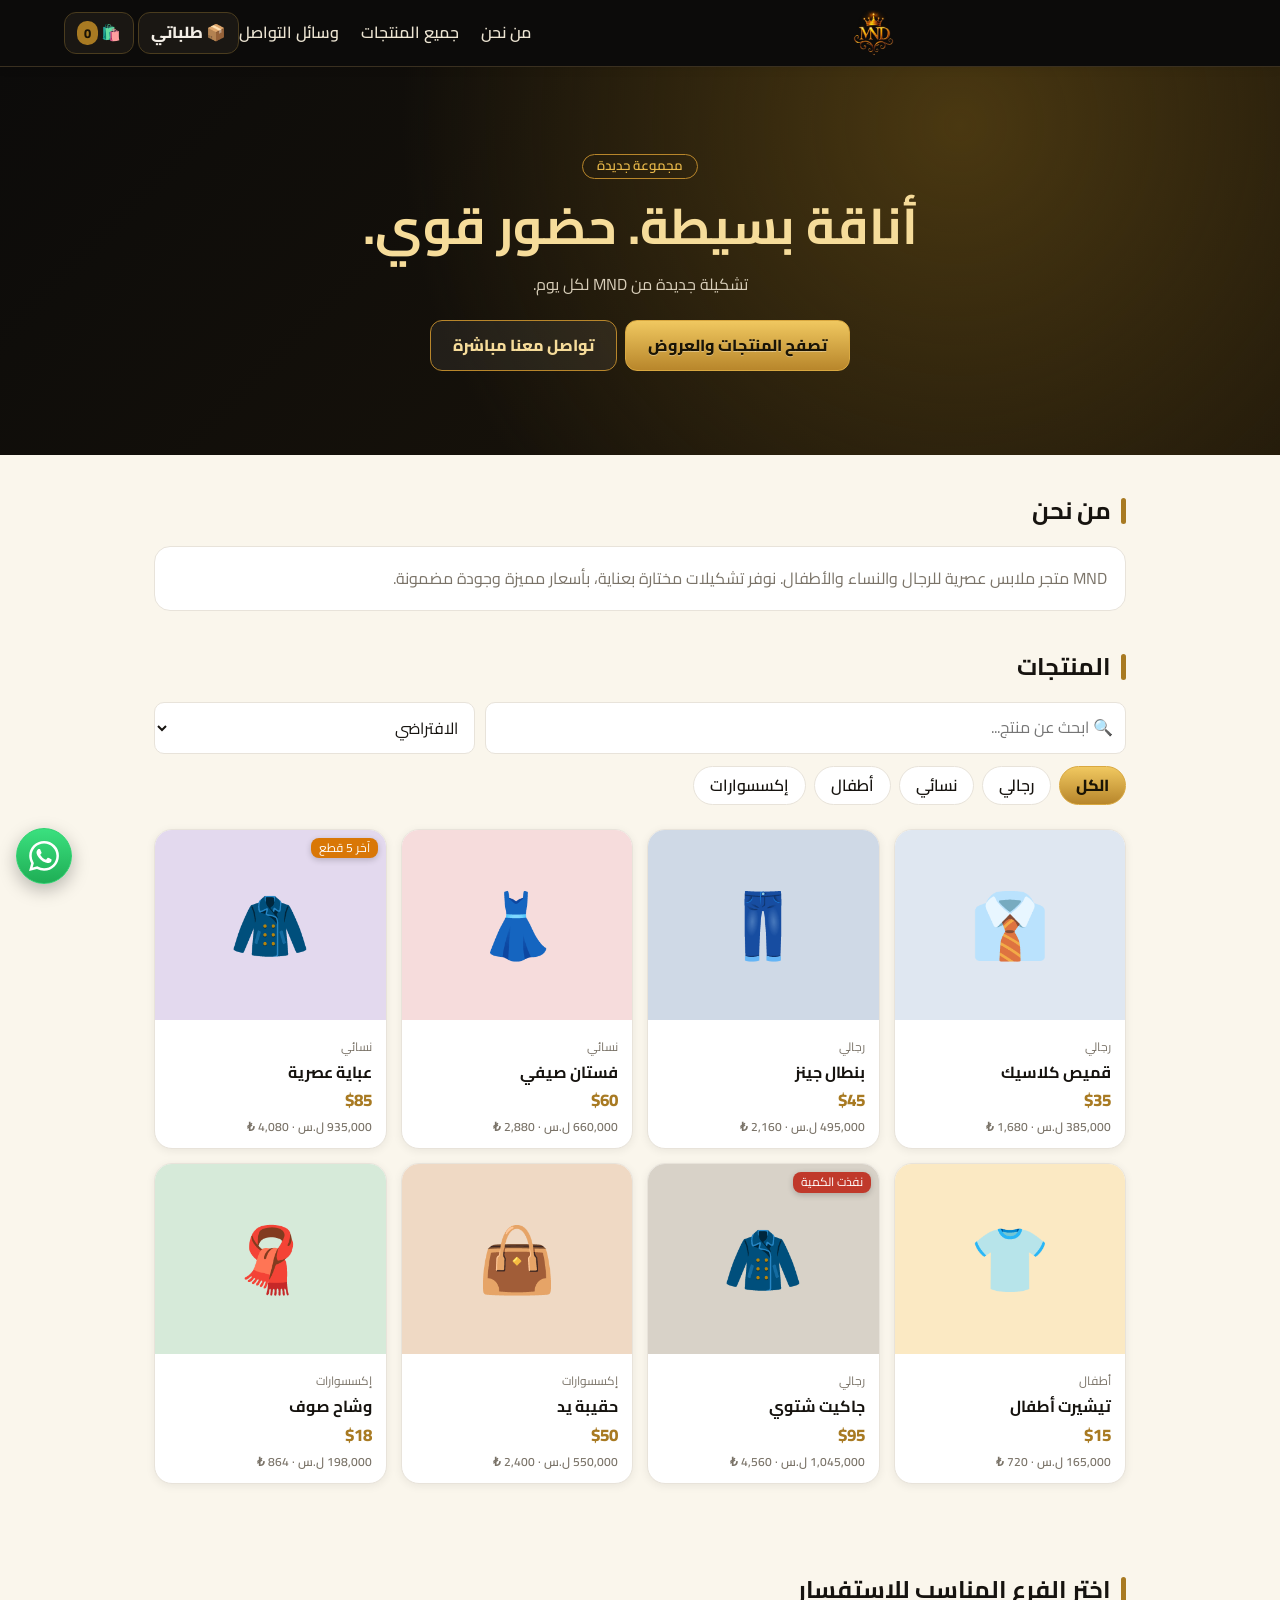
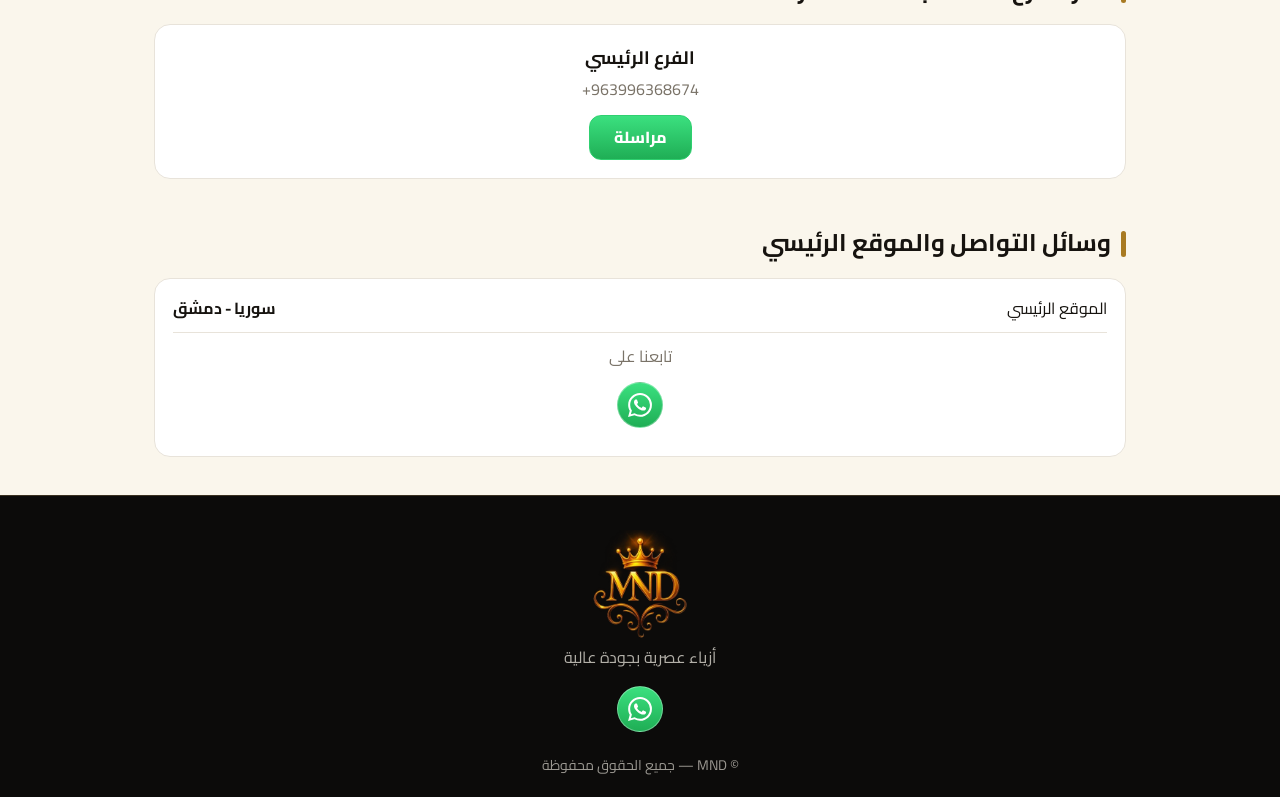
==== commit db7bf7e5: "Add files via upload" ====
--- a/index.html
+++ b/index.html
@@ -39,7 +39,7 @@
 <div class="grid" id="grid">${gridHTML()}</div><div class="more" id="mw">${moreHTML()}</div></main>
 ${B.length?`<section class="sec"><h2 class="st2">اختر الفرع المناسب للاستفسار</h2><div class="brg">${B.map(b=>`<div class="bc"><h4>${esc(b.n)}</h4><p dir="ltr">${esc(b.p)}</p><a href="https://wa.me/${dg(b.p)}" target="_blank" rel="noopener">مراسلة</a></div>`).join('')}</div></section>`:''}
 <section class="sec" id="contact"><h2 class="st2">وسائل التواصل والموقع الرئيسي</h2><div class="ci"><div class="row"><span>الموقع الرئيسي</span><b>${esc(s.addr)}</b></div>${s.email?`<div class="row"><span>البريد الإلكتروني</span><a href="mailto:${esc(s.email)}">${esc(s.email)}</a></div>`:''}<div class="row" style="display:block;text-align:center;border:0"><div style="margin-bottom:8px;color:var(--mut)">تابعنا على</div>${soc()}</div></div></section>
-<footer class="ft2">${lg(110)}<p>أزياء عصرية بجودة عالية</p>${soc()}<div class="ft" style="padding:10px 0 0"><a href="admin.html">.</a> · © ${esc(s.name)} — جميع الحقوق محفوظة</div></footer>
+<footer class="ft2">${lg(110)}<p>أزياء عصرية بجودة عالية</p>${soc()}<div class="ft" style="padding:10px 0 0">© ${esc(s.name)} — جميع الحقوق محفوظة</div></footer>
 ${sel?prodSheet():''}${cartOpen?cartSheet():''}${ordOpen?ordSheet():''}${invSheet()}${waWidget()}`}
 function openP(id){sel=D.products.find(p=>p.id===id);size=sel.sizes.split(',')[0];gi=0;keep()}
 function setG(i){gi=i;$('gm').src=sel.imgs[i];document.querySelectorAll('.gth img').forEach((e,j)=>e.classList.toggle('on',j===i))}
